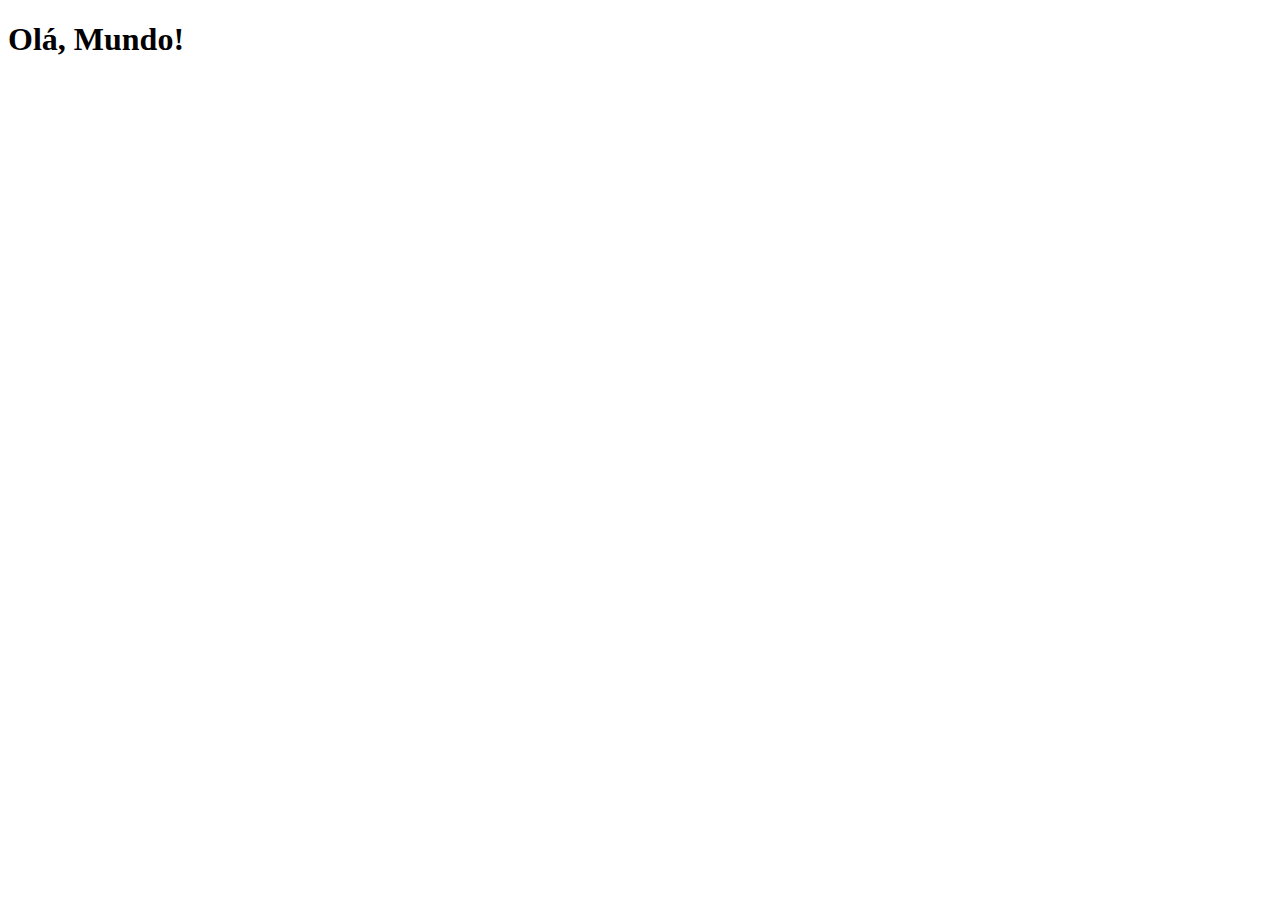
==== index.html @ e6e5bc73 "inicio" ====
<!DOCTYPE html>
<html lang="pt-br">
<head>
    <meta charset="UTF-8">
    <meta name="viewport" content="width=device-width, initial-scale=1.0">
    <link rel="shortcut icon" href="favicon.ico" type="image/x-icon">
    <title>Projeto Rede Social</title>
</head>
<body>
    <h1>Olá, Mundo!</h1>
</body>
</html>
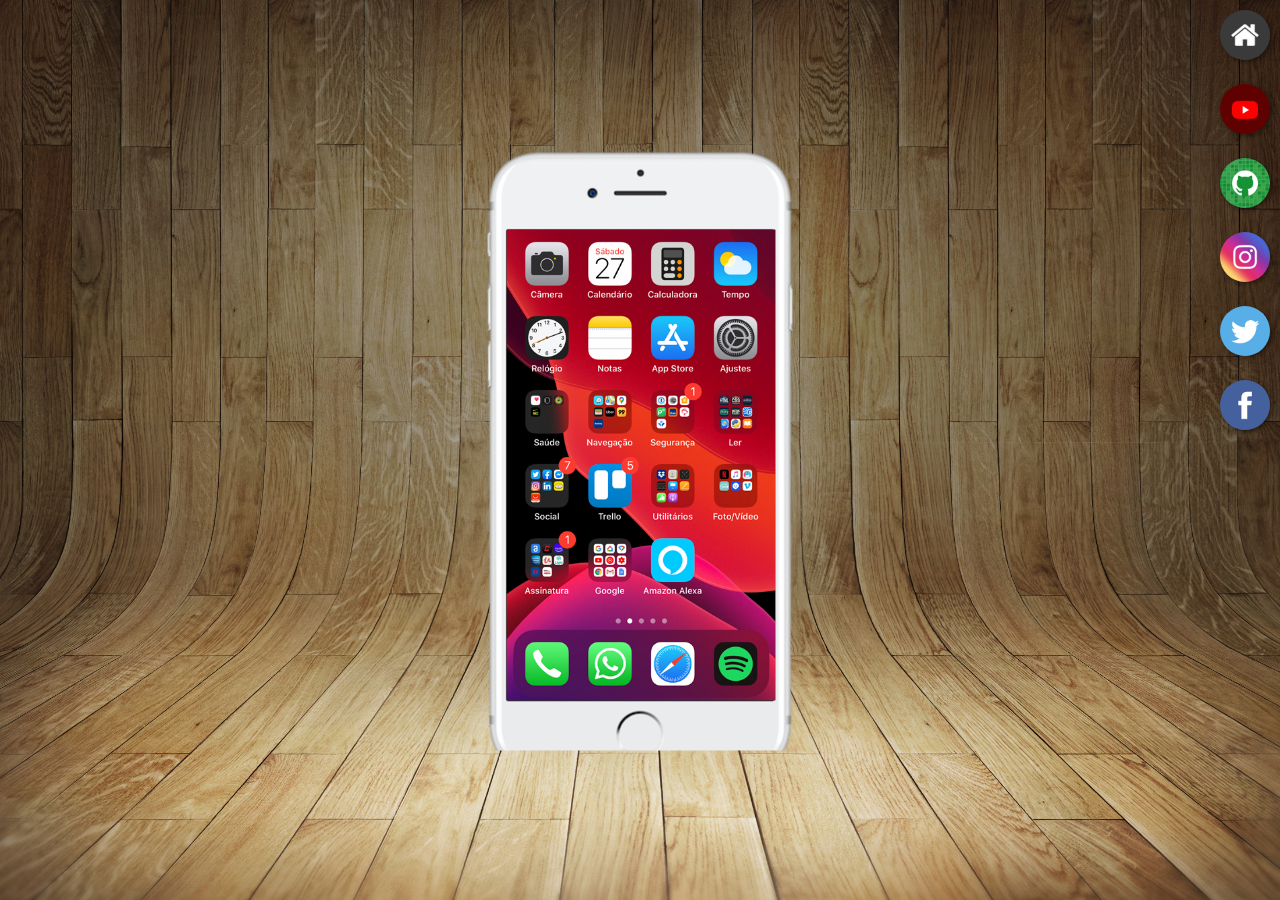
==== commit 79970a8b: "atualizando projeto" ====
--- a/index.html
+++ b/index.html
@@ -4,9 +4,24 @@
     <meta charset="UTF-8">
     <meta name="viewport" content="width=device-width, initial-scale=1.0">
     <link rel="shortcut icon" href="favicon.ico" type="image/x-icon">
+    <link rel="stylesheet" href="style/style.css">
     <title>Projeto Rede Social</title>
 </head>
 <body>
-    <h1>Olá, Mundo!</h1>
+    <main>
+        <section id="telefone">
+            <iframe src="home.html" name="tela" id="tela" frameborder="0">
+                seu navegador nao e compativel!
+            </iframe>
+        </section>
+        <section id="redes-sociais">
+            <a href="#" target="tela"><img src="imagens/logo-home.jpg" alt=""></a> <br>
+            <a href="#" target="tela"><img src="imagens/logo-youtube.jpg" alt=""></a> <br>
+            <a href="#" target="tela"><img src="imagens/logo-github.jpg" alt=""></a> <br>
+            <a href="#" target="tela"><img src="imagens/logo-instagram.jpg" alt=""></a> <br>
+            <a href="#" target="tela"><img src="imagens/logo-twitter.jpg" alt=""></a> <br>
+            <a href="#" target="tela"><img src="imagens/logo-facebook.jpg" alt="facebook"></a>
+        </section>
+    </main>
 </body>
 </html>--- a/style/style.css
+++ b/style/style.css
@@ -0,0 +1,55 @@
+@charset "UTF-8";
+
+*{
+    margin: 0px;
+    padding: 0px;
+    font-family: Arial, Helvetica, sans-serif;
+}
+html, body{
+    height: 100vh;
+    width: 100vw;
+    background-color: black;
+}
+main{
+    position: relative;
+    height: 100vh;
+}
+body{
+    background: url('../imagens/fundo-madeira.jpg') no-repeat top center;
+    background-size: cover;
+    background-attachment: fixed;
+}
+section#telefone{
+    position: absolute;
+    top: 50%;
+    left: 50%;
+    transform: translate(-50%, -50%);
+
+    height: 601px;
+    width: 311px;
+    background: url('../imagens/frame-iphone.png') no-repeat;
+    
+}
+iframe#tela{
+    position: relative;
+    top: 80px;
+    left: 22px;
+    width: 269px;
+    height: 471px;
+}
+section#redes-sociais{
+    text-align: right;
+}
+section#redes-sociais  img{
+    width: 50px;
+    margin: 10px;
+    border-radius: 50%;
+    box-shadow: 2px 2px 5px rgba(0, 0, 0, 0.445);
+    box-sizing: border-box;
+}
+section#redes-sociais img:hover{
+    border: 2px solid rgba(255, 255, 255, 0.616);
+    transform: translate(-3px, -3px);
+    box-shadow: 5px 5px 10px rgba(0, 0, 0, 0.664);
+    transition: transform 0.5s, border 0.5s;
+}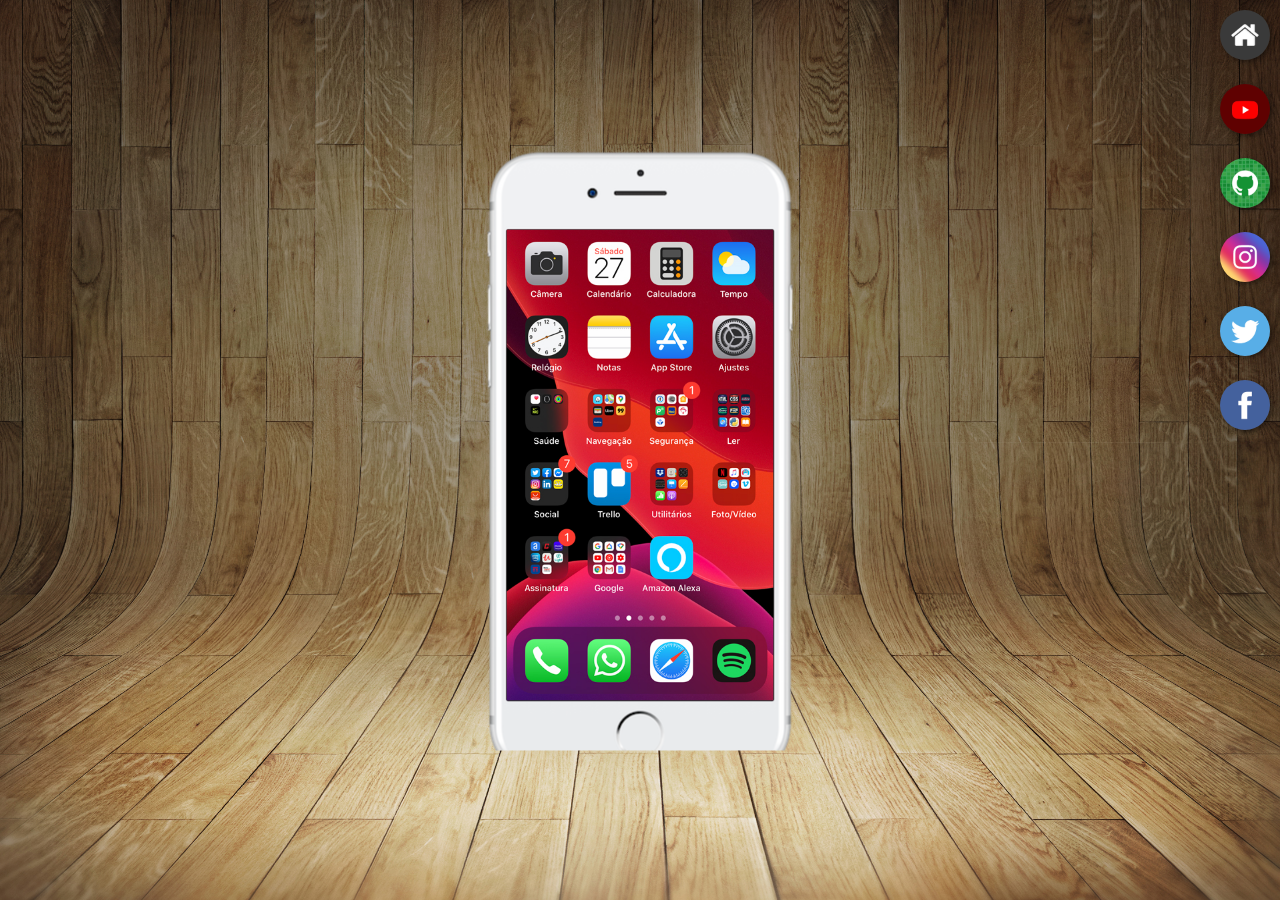
==== commit 660e9c66: "projeto concluido" ====
--- a/index.html
+++ b/index.html
@@ -15,12 +15,12 @@
             </iframe>
         </section>
         <section id="redes-sociais">
-            <a href="#" target="tela"><img src="imagens/logo-home.jpg" alt=""></a> <br>
-            <a href="#" target="tela"><img src="imagens/logo-youtube.jpg" alt=""></a> <br>
-            <a href="#" target="tela"><img src="imagens/logo-github.jpg" alt=""></a> <br>
-            <a href="#" target="tela"><img src="imagens/logo-instagram.jpg" alt=""></a> <br>
-            <a href="#" target="tela"><img src="imagens/logo-twitter.jpg" alt=""></a> <br>
-            <a href="#" target="tela"><img src="imagens/logo-facebook.jpg" alt="facebook"></a>
+            <a href="home.html" target="tela"><img src="imagens/logo-home.jpg" alt=""></a> <br>
+            <a href="youtube.html" target="tela"><img src="imagens/logo-youtube.jpg" alt=""></a> <br>
+            <a href="github.html" target="tela"><img src="imagens/logo-github.jpg" alt=""></a> <br>
+            <a href="instagram.html" target="tela"><img src="imagens/logo-instagram.jpg" alt=""></a> <br>
+            <a href="twiter.html" target="tela"><img src="imagens/logo-twitter.jpg" alt=""></a> <br>
+            <a href="facebook.html" target="tela"><img src="imagens/logo-facebook.jpg" alt="facebook"></a>
         </section>
     </main>
 </body>
--- a/style/style.css
+++ b/style/style.css
@@ -34,7 +34,7 @@
     position: relative;
     top: 80px;
     left: 22px;
-    width: 269px;
+    width: 267px;
     height: 471px;
 }
 section#redes-sociais{
